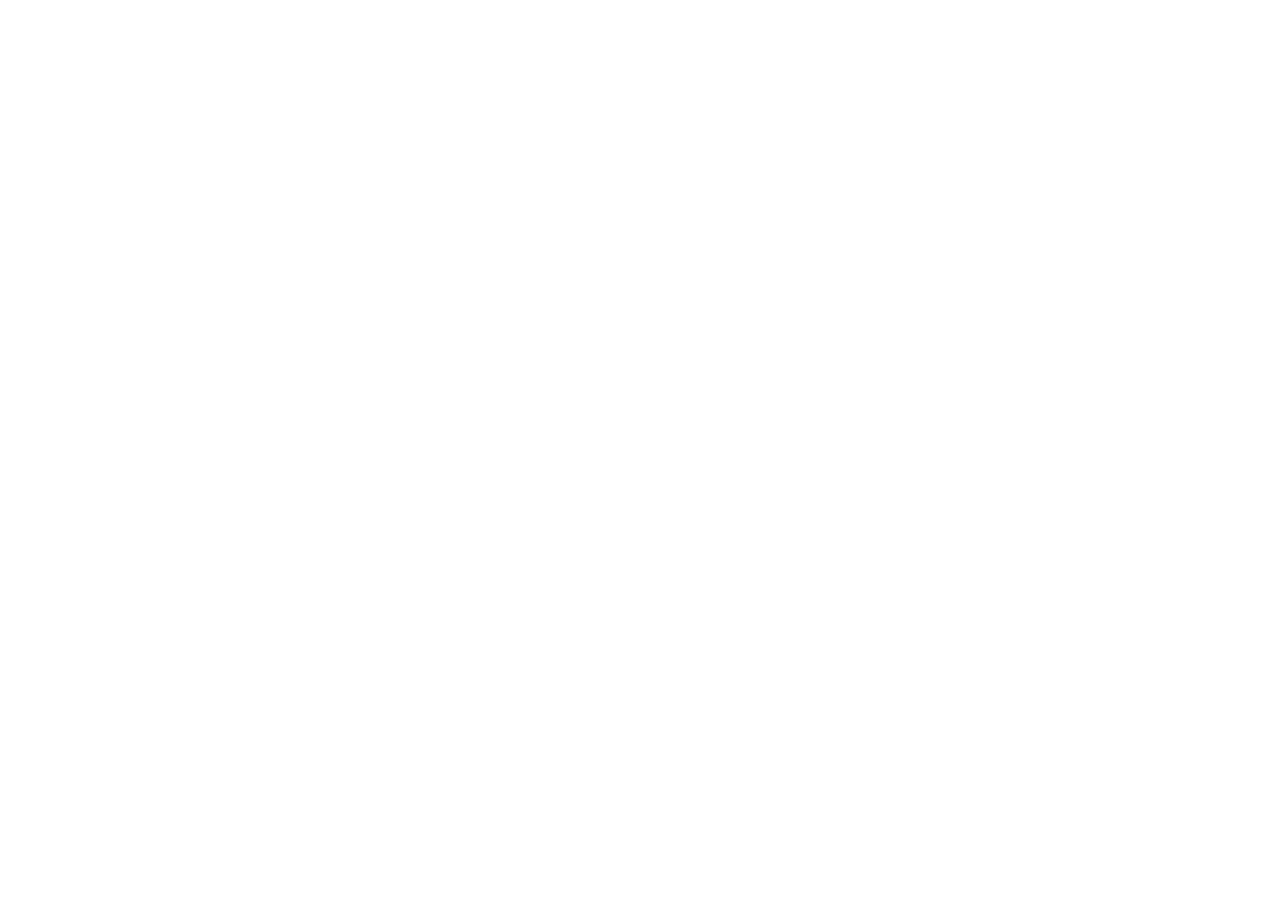
==== Website/index.html @ a65e6a16 "order" ====
<!doctype HTML>
<html>
<head>
        <title>DA HAST DU</title>
    </head>
<script src="https://aframe.io/releases/1.0.0/aframe.min.js"></script>
<script src="https://raw.githack.com/jeromeetienne/AR.js/2.1.4/aframe/build/aframe-ar.js"></script>
  <body style='margin : 0px; overflow: hidden;'>
    <a-scene embedded arjs>
      <a-marker type="pattern" url="ar/marc.pat">
        <a-entity gltf-model="ar/scene.gltf" scale="10 10 10"></a-entity>
      </a-marker>
      <a-entity camera></a-entity>
     
    </a-scene>

  </body>
</html>
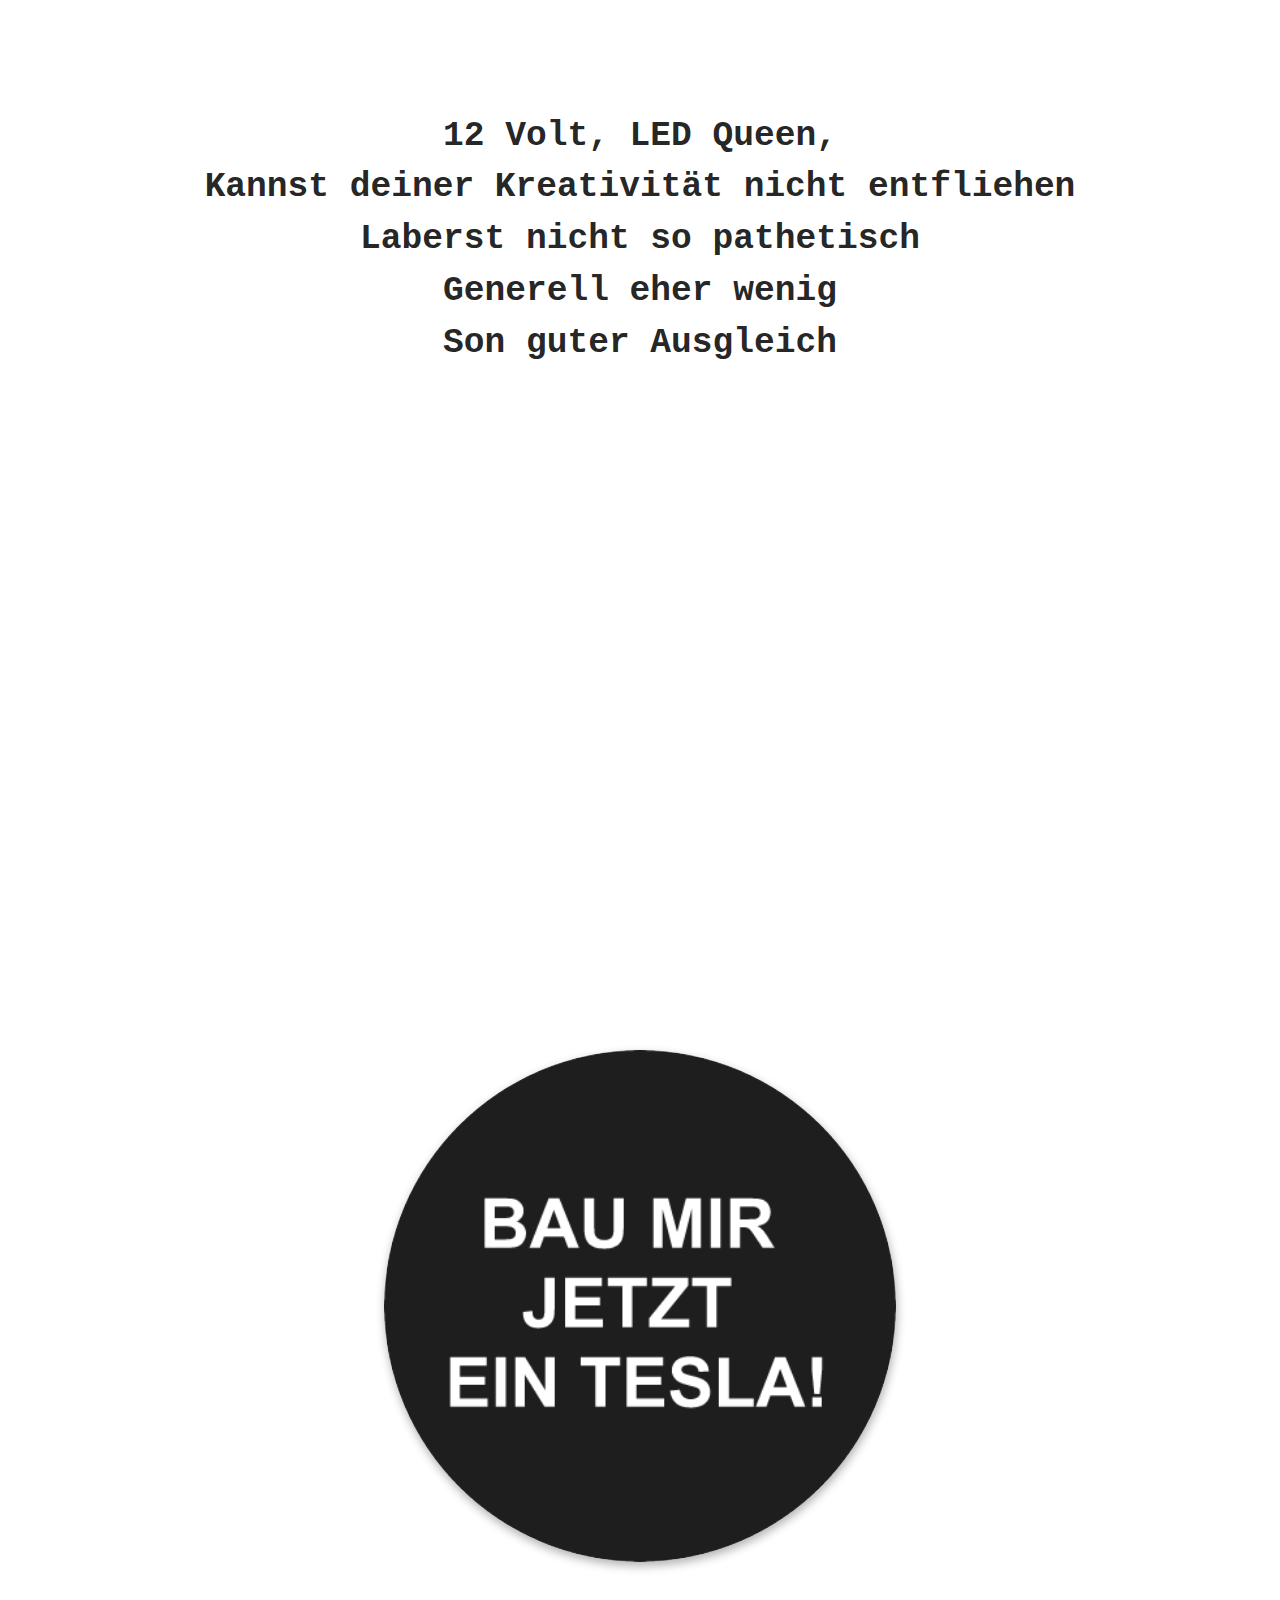
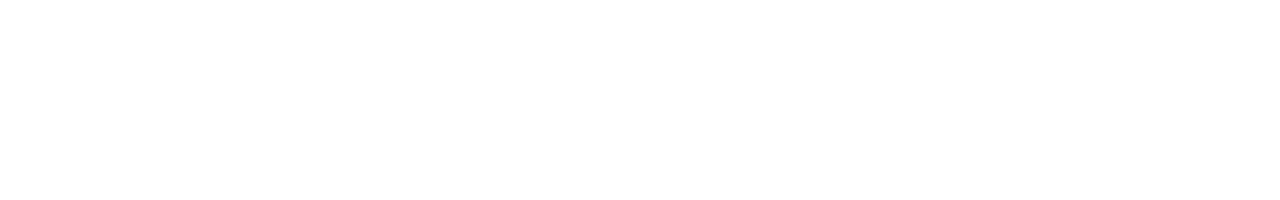
==== commit 25718cee: "website" ====
--- a/Website/index.html
+++ b/Website/index.html
@@ -1,18 +1,61 @@
-<!doctype HTML>
+<!DOCTYPE html>
 <html>
-<head>
-        <title>DA HAST DU</title>
-    </head>
-<script src="https://aframe.io/releases/1.0.0/aframe.min.js"></script>
-<script src="https://raw.githack.com/jeromeetienne/AR.js/2.1.4/aframe/build/aframe-ar.js"></script>
-  <body style='margin : 0px; overflow: hidden;'>
-    <a-scene embedded arjs>
-      <a-marker type="pattern" url="ar/marc.pat">
-        <a-entity gltf-model="ar/scene.gltf" scale="10 10 10"></a-entity>
-      </a-marker>
-      <a-entity camera></a-entity>
-     
-    </a-scene>
+  <head>
+    <!--Import Google Icon Font-->
+    <link href="https://fonts.googleapis.com/icon?family=Material+Icons" rel="stylesheet">
+    <!--Import materialize.css-->
+    <link type="text/css" rel="stylesheet" href="css/materialize.min.css"  media="screen,projection"/>
+    <link type="text/css" rel="stylesheet" href="css/style.css"  media="screen,projection"/>
+
+    <!--Let browser know website is optimized for mobile-->
+    <meta name="viewport" content="width=device-width, initial-scale=1.0"/>
+  </head>
+
+  <body>
+    <section id="full">
+      <p>
+        12 Volt,  LED Queen, <br>
+        Kannst deiner Kreativität nicht entfliehen<br>
+        Laberst nicht so pathetisch<br>
+        Generell eher wenig<br>
+        Son guter Ausgleich<br>
+      </p>
+
+      
+    </section>
+    <div id="arrowAnim">
+      <div class="arrowSliding">
+        <div class="arrow"></div>
+      </div>
+      <div class="arrowSliding delay1">
+        <div class="arrow"></div>
+      </div>
+      <div class="arrowSliding delay2">
+        <div class="arrow"></div>
+      </div>
+      <div class="arrowSliding delay3">
+        <div class="arrow"></div>
+      </div>
+    </div>
+
+    <section id="half">
+      <a href="./marc.html"><img id="big-button"" src="button.png"></a>
+
+    </section>
+
+ 
+
+      
+       
+  
+  
+
+    <!--JavaScript at end of body for optimized loading-->
+    <script src="http://ajax.googleapis.com/ajax/libs/jquery/1.7.1/jquery.min.js" type="text/javascript"></script>
+    <script type="text/javascript" src="js/logic.js"></script>
+    <script type="text/javascript" src="js/materialize.min.js"></script>
+
 
   </body>
 </html>
+      --- a/Website/css/style.css
+++ b/Website/css/style.css
@@ -0,0 +1,188 @@
+@media (max-width: 468px) {
+    body {
+        background-image: url("../background-web-m.png");
+        /* Background image is centered vertically and horizontally at all times */
+        background-position: center center;
+        
+        /* Background image doesn't tile */
+        background-repeat: no-repeat;
+        
+        
+        /* This is what makes the background image rescale based
+            on the container's size */
+        background-size: cover;
+        
+
+    }
+    
+    p{
+        font-family: 'Courier New', Courier, monospace;
+        font-weight: bold;
+        font-size: 2.7vw;
+        padding-top: 15rem;
+    }
+}
+@media (min-width: 468px) and (max-width: 768px) {
+    body {
+        background-image: url("../background-web.png");
+        background-position: center center;
+        
+        /* Background image doesn't tile */
+        background-repeat: no-repeat;
+        
+        /* Background image is fixed in the viewport so that it doesn't move when 
+            the content's height is greater than the image's height */
+        
+        
+        /* This is what makes the background image rescale based
+            on the container's size */
+        background-size: cover;
+  
+    }
+    
+    p{
+        font-family: 'Courier New', Courier, monospace;
+        font-weight: bold;
+        font-size: 2.7vw;
+        padding-top: 15rem;
+    }
+}
+
+@media (min-width: 768px) and (max-width: 1280px) {
+    body {
+        background-image: url("../background-mobile.png");
+        background-position: center center;
+        
+        /* Background image doesn't tile */
+        background-repeat: no-repeat;
+
+        /* This is what makes the background image rescale based
+            on the container's size */
+        background-size: cover;
+  
+    }
+    p{
+        font-family: 'Courier New', Courier, monospace;
+        font-weight: bold;
+        font-size: 2.7vw;
+        padding-top: 15rem;
+    }
+}
+
+
+
+@media (min-width: 1280px) {
+    body {
+        background-image: url("../background-web-l.png");
+        background-position: center center;
+        
+        /* Background image doesn't tile */
+        background-repeat: no-repeat;
+        
+
+        /* This is what makes the background image rescale based
+            on the container's size */
+        background-size: cover;
+    }
+    p{
+        font-family: 'Courier New', Courier, monospace;
+        font-weight: bold;
+        font-size: 2.7vw;
+        padding-top: 5rem;
+    }
+}
+
+body{
+    overflow-x: hidden
+}
+
+#full{
+    height:100vh;
+    width:100vw;
+    overflow-x: hidden
+}
+
+#half{
+    height:100vh;
+    width:100vw;
+    overflow-x: hidden
+}
+
+
+#big-button{
+    margin-top: 10em;
+    margin-left: auto;
+    margin-right: auto;
+    width: 40vw;
+    height: 40vw;
+    box-shadow: 1px 4px 10px rgba(0,0,0,0.3);
+    border-radius: 100%;
+}
+
+#big-button:hover{
+    box-shadow: 1px 4px 10px rgba(0, 0, 0, 0.6);
+    background-color: rgb(148, 148, 148);
+    
+}
+
+#big-button, p, #arrow{
+   
+    display: flex; 
+    align-items: center; 
+    justify-content: center; 
+    text-align: center;
+}
+
+p{
+    font-family: 'Courier New', Courier, monospace;
+    font-weight: bold;
+    font-size: 2.7vw;
+}
+
+
+#arrowAnim {
+    width: 100vw;
+    height: -5vh;
+    display: flex;
+    justify-content: center;
+    align-items: center;
+  }
+  
+  .arrow {
+    width: 3vw;
+    height: 3vw;
+    border: 0.5vw solid;
+    border-color: white transparent transparent white;
+    transform: rotate(-135deg);
+  }
+  
+  
+  .arrowSliding {
+    position: absolute;
+    -webkit-animation: slide 4s linear infinite; 
+            animation: slide 4s linear infinite;
+  }
+  
+  .delay1 {
+    -webkit-animation-delay: 1s; 
+      animation-delay: 1s;
+  }
+  .delay2 {
+    -webkit-animation-delay: 2s; 
+      animation-delay: 2s;
+  }
+  .delay3 {
+    -webkit-animation-delay: 3s; 
+      animation-delay: 3s;
+  }
+  
+  @-webkit-keyframes slide {
+      0% { opacity:0; transform: translateY(-5vh); }  
+     50% { opacity:1; transform: translateY(-0vh); }   
+    100% { opacity:0; transform: translateY(5vh); } 
+  }
+  @keyframes slide {
+      0% { opacity:0; transform: translateY(-5vh); }  
+     50% { opacity:1; transform: translateY(-0vh); }   
+    100% { opacity:0; transform: translateY(5vh); } 
+  }